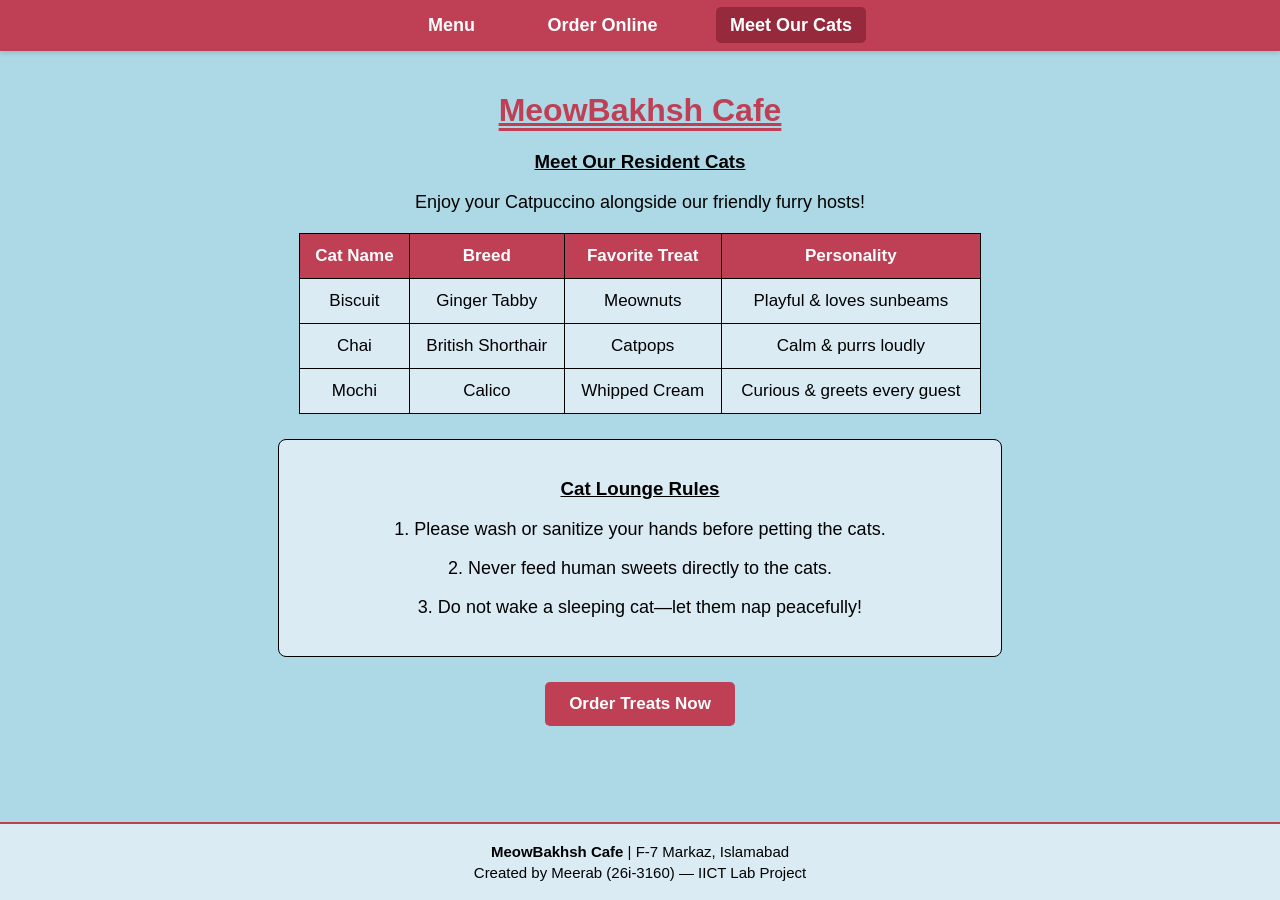
==== cats.html @ d9903d18 "tried adding more pictures manually" ====
<!DOCTYPE html>
<html lang="en">
<head>
    <meta charset="UTF-8">
    <title>MeowBakhsh Cafe - Meet Our Cats</title>
    <link rel="stylesheet" type="text/css" href="style.css">
</head>
<body>

    <nav>
        <a href="index.html">Menu</a>
        <a href="order.html">Order Online</a>
        <a href="cats.html" class="active">Meet Our Cats</a>
    </nav>

    <main>
        <h1>MeowBakhsh Cafe</h1>
        <h3>Meet Our Resident Cats</h3>
        <p>Enjoy your Catpuccino alongside our friendly furry hosts!</p>

        <table>
            <thead>
                <tr>
                    <th>Cat Name</th>
                    <th>Breed</th>
                    <th>Favorite Treat</th>
                    <th>Personality</th>
                </tr>
            </thead>
            <tbody>
                <tr>
                    <td>Biscuit</td>
                    <td>Ginger Tabby</td>
                    <td>Meownuts</td>
                    <td>Playful &amp; loves sunbeams</td>
                </tr>
                <tr>
                    <td>Chai</td>
                    <td>British Shorthair</td>
                    <td>Catpops</td>
                    <td>Calm &amp; purrs loudly</td>
                </tr>
                <tr>
                    <td>Mochi</td>
                    <td>Calico</td>
                    <td>Whipped Cream</td>
                    <td>Curious &amp; greets every guest</td>
                </tr>
            </tbody>
        </table>

        <div class="card-box">
            <h3>Cat Lounge Rules</h3>
            <p>1. Please wash or sanitize your hands before petting the cats.</p>
            <p>2. Never feed human sweets directly to the cats.</p>
            <p>3. Do not wake a sleeping cat—let them nap peacefully!</p>
        </div>

        <a href="order.html" class="btn-link">Order Treats Now</a>
    </main>

    <footer>
        <p><strong>MeowBakhsh Cafe</strong> | F-7 Markaz, Islamabad</p>
        <p>Created by Meerab (26i-3160) — IICT Lab Project</p>
    </footer>

</body>
</html>
---- style.css ----
body {
    background-color: lightblue;
    font-family: sans-serif;
    margin: 0;
    padding: 0;
    display: flex;
    flex-direction: column;
    min-height: 100vh;
}

/* Consistent Navigation Bar */
nav {
    background-color: rgb(191, 63, 84);
    padding: 15px 0;
    text-align: center;
    box-shadow: 0 2px 5px rgba(0, 0, 0, 0.15);
}

nav a {
    color: white;
    text-decoration: none;
    font-size: 18px;
    font-weight: bold;
    margin: 0 20px;
    padding: 8px 14px;
    border-radius: 5px;
    transition: background-color 0.2s;
}

nav a:hover,
nav a.active {
    background-color: rgb(150, 42, 60);
}

main {
    flex: 1;
    padding: 20px;
}

h1 {
    color: rgb(191, 63, 84);
    text-align: center;
    text-decoration: double underline;
}

h3 {
    text-align: center;
    text-decoration: underline;
}

p {
    text-align: center;
    font-size: 18px;
    font-family: sans-serif;
}

/* Tables */
table {
    margin: 20px auto;
    background-color: rgb(219, 235, 244);
    border: 1px solid black;
    border-collapse: collapse;
    text-align: center;
    width: 55%;
}

th, td {
    border: 1px solid black;
    padding: 12px;
    font-size: 17px;
}

th {
    background-color: rgb(191, 63, 84);
    color: white;
}

tr {
    border: 1px solid black;
}

/* Images & Cards */
img {
    display: block;
    margin-left: auto;
    margin-right: auto;
    border: 3px solid rgb(191, 63, 84);
    border-radius: 8px;
}

.card-box {
    background-color: rgb(219, 235, 244);
    border: 1px solid black;
    border-radius: 8px;
    width: 55%;
    margin: 25px auto;
    padding: 20px;
    text-align: center;
}

/* Buttons */
button, .btn-link {
    display: block;
    margin: 15px auto;
    background-color: rgb(191, 63, 84);
    color: white;
    padding: 12px 24px;
    font-size: 17px;
    font-weight: bold;
    border: none;
    border-radius: 5px;
    cursor: pointer;
    text-decoration: none;
    width: fit-content;
}

button:hover, .btn-link:hover {
    background-color: rgb(155, 45, 64);
}

/* Quantity Input on Order Page */
input[type="number"] {
    width: 65px;
    padding: 6px;
    font-size: 16px;
    text-align: center;
    border: 1px solid black;
    border-radius: 4px;
}

/* Confetti Canvas */
#confetti-canvas {
    position: fixed;
    top: 0;
    left: 0;
    width: 100%;
    height: 100%;
    pointer-events: none;
    z-index: 999;
}

/* Consistent Footer */
footer {
    background-color: rgb(219, 235, 244);
    border-top: 2px solid rgb(191, 63, 84);
    text-align: center;
    padding: 15px;
    margin-top: 30px;
}

footer p {
    margin: 4px 0;
    font-size: 15px;
}
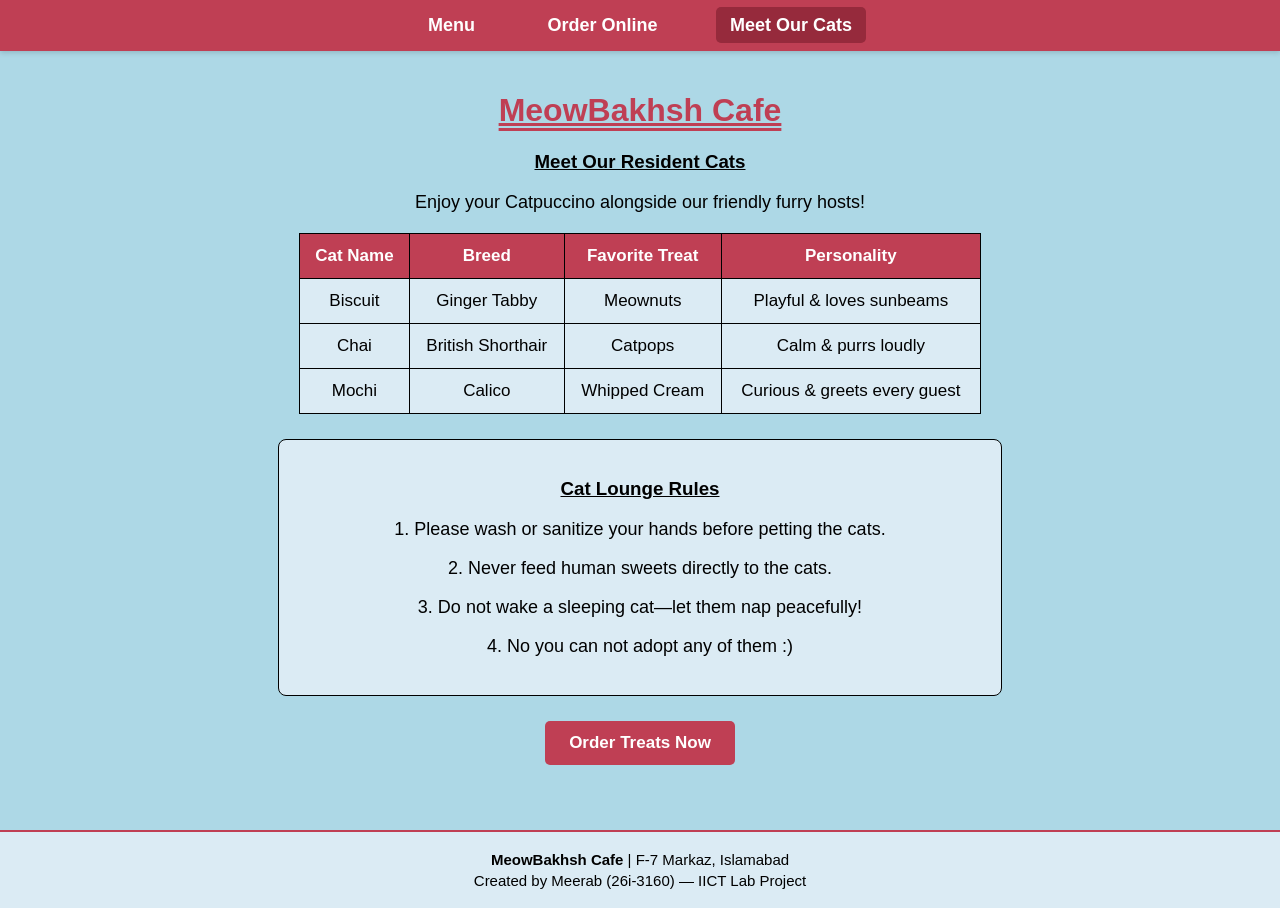
==== commit df701235: "edited cats.html" ====
--- a/cats.html
+++ b/cats.html
@@ -54,6 +54,7 @@
             <p>1. Please wash or sanitize your hands before petting the cats.</p>
             <p>2. Never feed human sweets directly to the cats.</p>
             <p>3. Do not wake a sleeping cat—let them nap peacefully!</p>
+            <p>4. No you can not adopt any of them :) </p>
         </div>
 
         <a href="order.html" class="btn-link">Order Treats Now</a>
